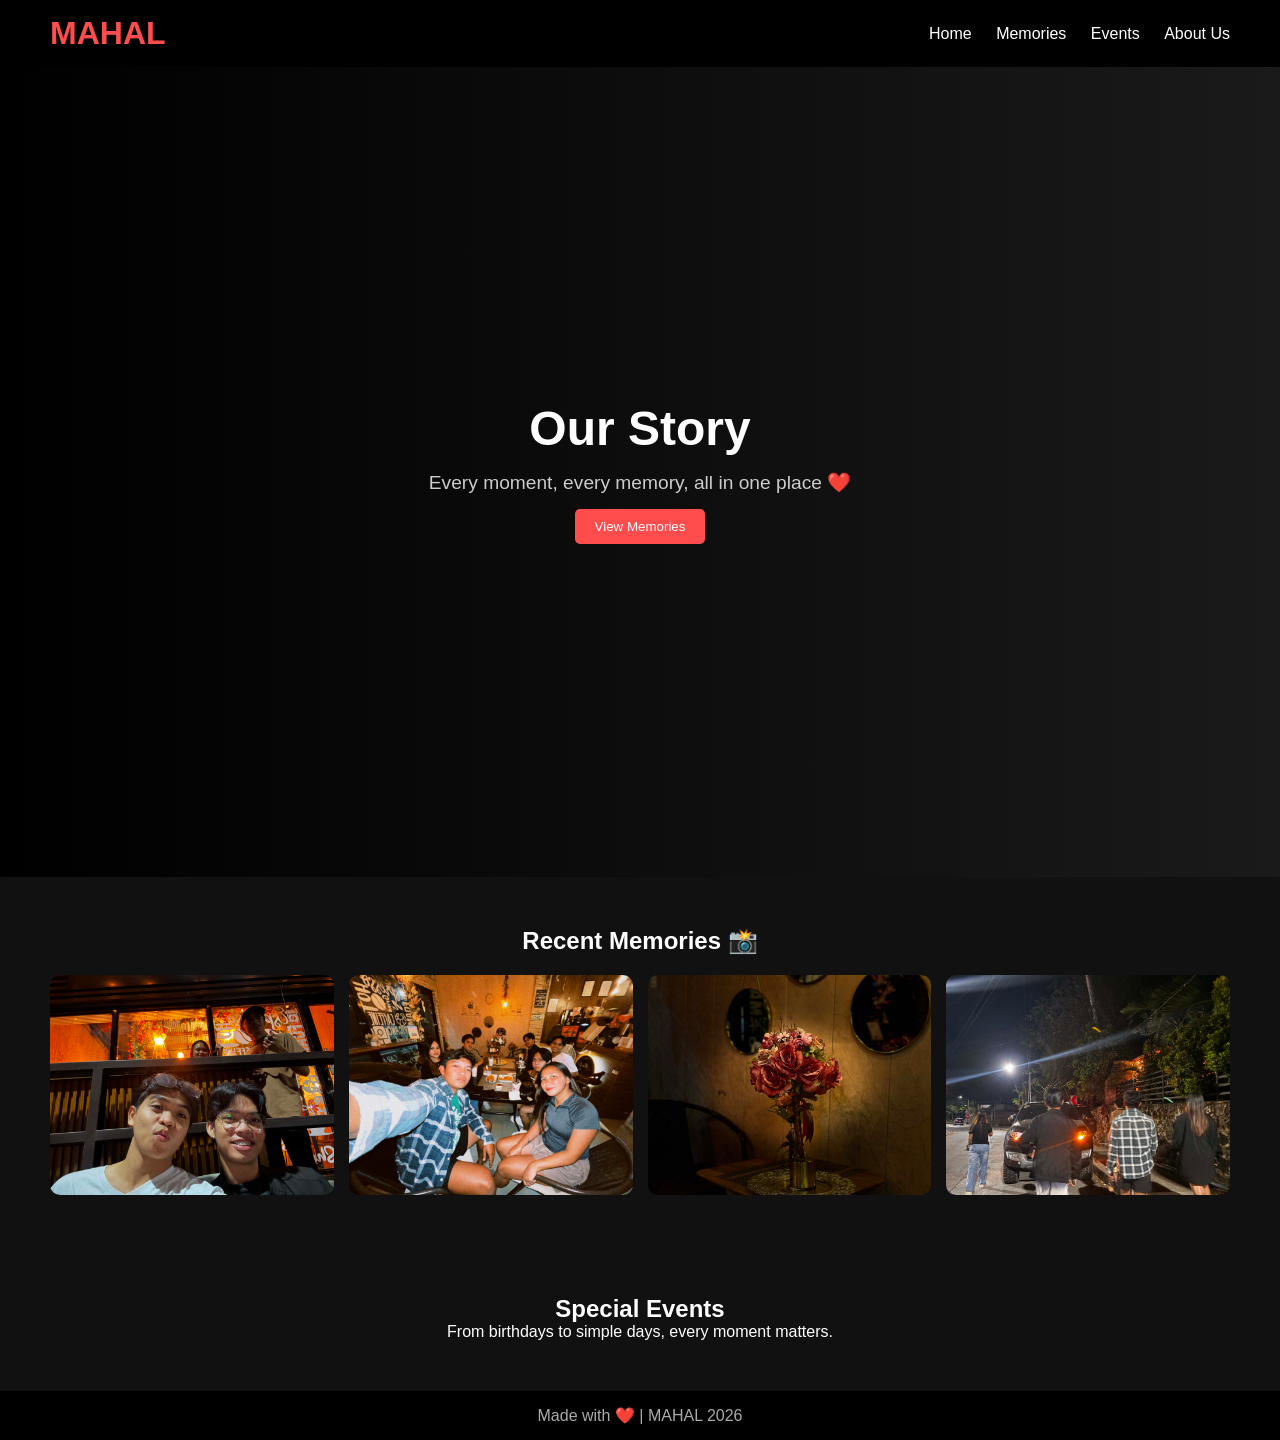
==== homepage.html @ 2b026a93 "initial commit" ====
<!doctype html>
<html lang="en">
  <head>
    <meta charset="UTF-8" />
    <meta name="viewport" content="width=device-width, initial-scale=1.0" />
    <title>MAHAL</title>

    <link rel="stylesheet" href="homepage_style.css" />
    <link rel="stylesheet" href="homepage_script.js" />
  </head>

  <body>
    <!-- Navbar -->
    <header>
      <h1>MAHAL</h1>
      <nav>
        <a href="homepage.html">Home</a>
        <a href="Memories.html">Memories</a>
        <a href="Occasions/Event.html">Events</a>
        <a href="#">About Us</a>
      </nav>
    </header>

    <!-- Hero Section -->
    <div class="hero">
      <div>
        <h2>Our Story</h2>
        <p>Every moment, every memory, all in one place ❤️</p>
        <button class="btn">View Memories</button>
      </div>
    </div>

    <!-- Memory Gallery Preview -->
    <section class="gallery">
      <h2>Recent Memories 📸</h2>

      <div class="gallery-container">
        <img src="Estratto/img0.jpg" alt="Memory" />
        <img src="Estratto/img2.jpg" alt="Memory" />
        <img src="Estratto/img5.jpg" alt="Memory" />
        <img src="Estratto/img4.jpg" alt="Memory" />
      </div>
    </section>

    <!-- Modal -->
    <div class="modal" id="modal">
      <span class="close">&times;</span>
      <img class="modal-content" id="modal-img" />

      <div class="controls">
        <span id="prev">&#10094;</span>
        <span id="next">&#10095;</span>
      </div>
    </div>

    <!-- Events Section -->
    <section class="events">
      <h2>Special Events</h2>
      <p>From birthdays to simple days, every moment matters.</p>
    </section>

    <!-- Footer -->
    <footer>
      <p>Made with ❤️ | MAHAL 2026</p>
    </footer>
  </body>
</html>
---- homepage_style.css ----
* {
  margin: 0;
  padding: 0;
  box-sizing: border-box;
  font-family: Arial, sans-serif;
}

body {
  background-color: #111;
  color: #fff;
}

header {
  background: #000;
  padding: 15px 50px;
  display: flex;
  justify-content: space-between;
  align-items: center;
}

header h1 {
  color: #ff4d4d;
}

nav a {
  margin-left: 20px;
  text-decoration: none;
  color: #fff;
  transition: 0.3s;
}

nav a:hover {
  color: #ff4d4d;
}

.hero {
  height: 90vh;
  display: flex;
  justify-content: center;
  align-items: center;
  text-align: center;
  background: linear-gradient(to right, #000, #1a1a1a);
}

.hero h2 {
  font-size: 3rem;
}

.hero p {
  margin: 15px 0;
  font-size: 1.2rem;
  color: #ccc;
}

.btn {
  padding: 10px 20px;
  background: #ff4d4d;
  border: none;
  color: #fff;
  cursor: pointer;
  border-radius: 5px;
  transition: 0.3s;
}

.btn:hover {
  background: #e60000;
}

section {
  padding: 50px;
  text-align: center;
}

footer {
  background: #000;
  text-align: center;
  padding: 15px;
  color: #aaa;
}

.gallery {
  padding: 50px;
  text-align: center;
}

.gallery-container {
  margin-top: 20px;
  display: grid;
  grid-template-columns: repeat(auto-fit, minmax(200px, 1fr));
  gap: 15px;
}

.gallery-container img {
  width: 100%;
  height: 200px;
  object-fit: cover;
  border-radius: 10px;
  transition: 0.3s;
}

.gallery-container img:hover {
  transform: scale(1.05);
}
/* Gallery */
.gallery {
  padding: 50px;
  text-align: center;
}

.gallery-container {
  margin-top: 20px;
  display: grid;
  grid-template-columns: repeat(auto-fit, minmax(200px, 1fr));
  gap: 15px;
}

.gallery-container img {
  width: 100%;
  height: 220px;
  object-fit: cover;
  border-radius: 10px;
  cursor: pointer;
  transition: 0.3s;
}

.gallery-container img:hover {
  transform: scale(1.05);
}

/* Modal */
.modal {
  display: none;
  position: fixed;
  z-index: 999;
  padding-top: 50px;
  left: 0;
  top: 0;
  width: 100%;
  height: 100%;
  background-color: rgba(0, 0, 0, 0.9);
}

.modal-content {
  display: block;
  margin: auto;
  max-width: 80%;
  max-height: 80%;
  border-radius: 10px;
}

/* Close button */
.close {
  position: absolute;
  top: 20px;
  right: 40px;
  color: white;
  font-size: 35px;
  cursor: pointer;
}

/* Controls */
.controls span {
  position: absolute;
  top: 50%;
  color: white;
  font-size: 40px;
  cursor: pointer;
  padding: 10px;
  user-select: none;
}

#prev {
  left: 20px;
}

#next {
  right: 20px;
}
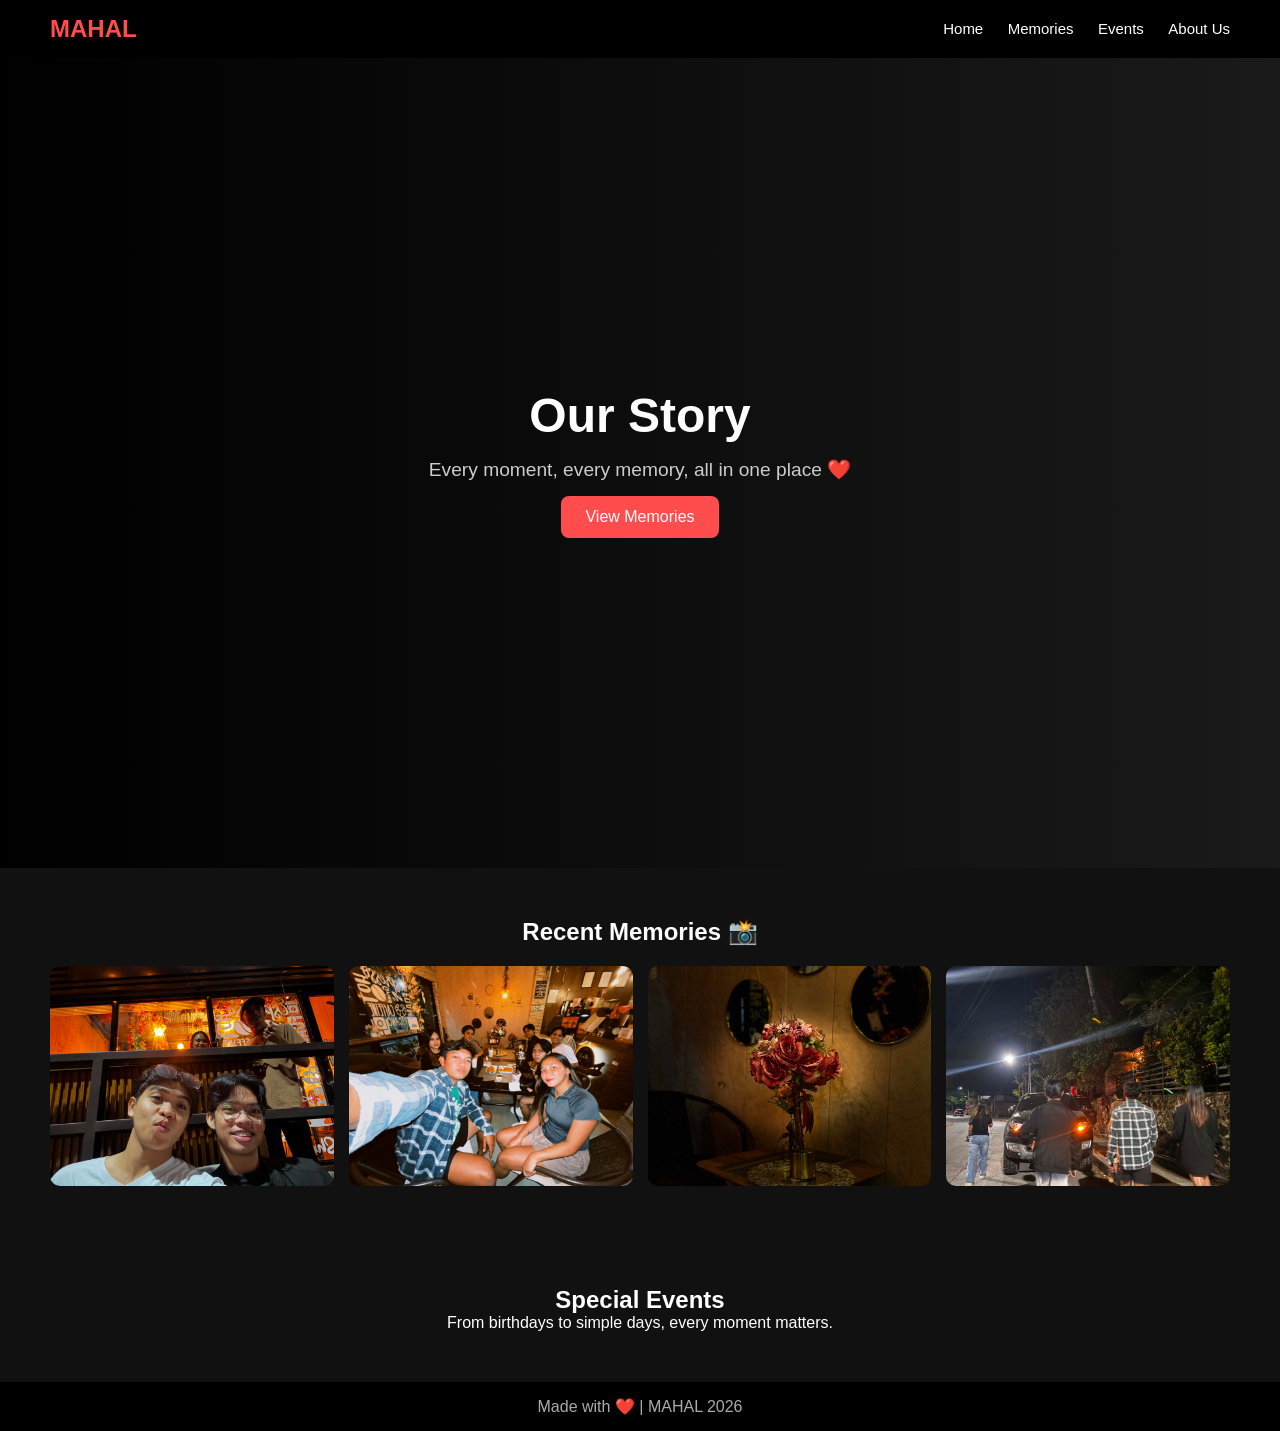
==== commit f75067b0: "Update" ====
--- a/homepage.html
+++ b/homepage.html
@@ -7,11 +7,12 @@
 
     <link rel="stylesheet" href="homepage_style.css" />
     <link rel="stylesheet" href="homepage_script.js" />
+    <!-- Navbar -->
+    <link rel="stylesheet" href="header.css" />
   </head>
 
   <body>
-    <!-- Navbar -->
-    <header>
+    <header class="main-header">
       <h1>MAHAL</h1>
       <nav>
         <a href="homepage.html">Home</a>
@@ -26,7 +27,7 @@
       <div>
         <h2>Our Story</h2>
         <p>Every moment, every memory, all in one place ❤️</p>
-        <button class="btn">View Memories</button>
+        <a href="Occasions/Event.html" class="btn">View Memories</a>
       </div>
     </div>
 
--- a/homepage_style.css
+++ b/homepage_style.css
@@ -8,18 +8,6 @@
 body {
   background-color: #111;
   color: #fff;
-}
-
-header {
-  background: #000;
-  padding: 15px 50px;
-  display: flex;
-  justify-content: space-between;
-  align-items: center;
-}
-
-header h1 {
-  color: #ff4d4d;
 }
 
 nav a {
@@ -176,3 +164,51 @@
 #next {
   right: 20px;
 }
+
+/* ===== Base Button ===== */
+.btn {
+  display: inline-block;
+  padding: 12px 24px;
+  background: #ff4d4d;
+  color: #fff;
+  text-decoration: none;
+  border-radius: 8px;
+  transition: 0.3s ease;
+}
+
+/* Hover effect */
+.btn:hover {
+  background: #e60000;
+  transform: scale(1.05);
+}
+
+/* ===== HEARTBEAT FLOATING EFFECT ===== */
+.heartbeat {
+  animation: float 3s ease-in-out infinite;
+}
+
+.heartbeat:hover {
+  animation: heartbeat 0.6s infinite;
+}
+
+@keyframes float {
+  0%,
+  100% {
+    transform: translateY(0);
+  }
+  50% {
+    transform: translateY(-6px);
+  }
+}
+
+@keyframes heartbeat {
+  0% {
+    transform: scale(1);
+  }
+  50% {
+    transform: scale(1.08);
+  }
+  100% {
+    transform: scale(1);
+  }
+}
--- a/header.css
+++ b/header.css
@@ -0,0 +1,32 @@
+/* ===== GLOBAL HEADER STYLE ===== */
+
+.main-header {
+  background: #000;
+  padding: 15px 50px;
+  display: flex;
+  justify-content: space-between;
+  align-items: center;
+  position: sticky;
+  top: 0;
+  z-index: 1000;
+}
+
+/* Logo */
+.main-header h1 {
+  color: #ff4d4d;
+  font-size: 24px;
+  margin: 0;
+}
+
+/* Navigation */
+.main-header nav a {
+  margin-left: 20px;
+  text-decoration: none;
+  color: #fff;
+  transition: 0.3s;
+  font-size: 15px;
+}
+
+.main-header nav a:hover {
+  color: #ff4d4d;
+}
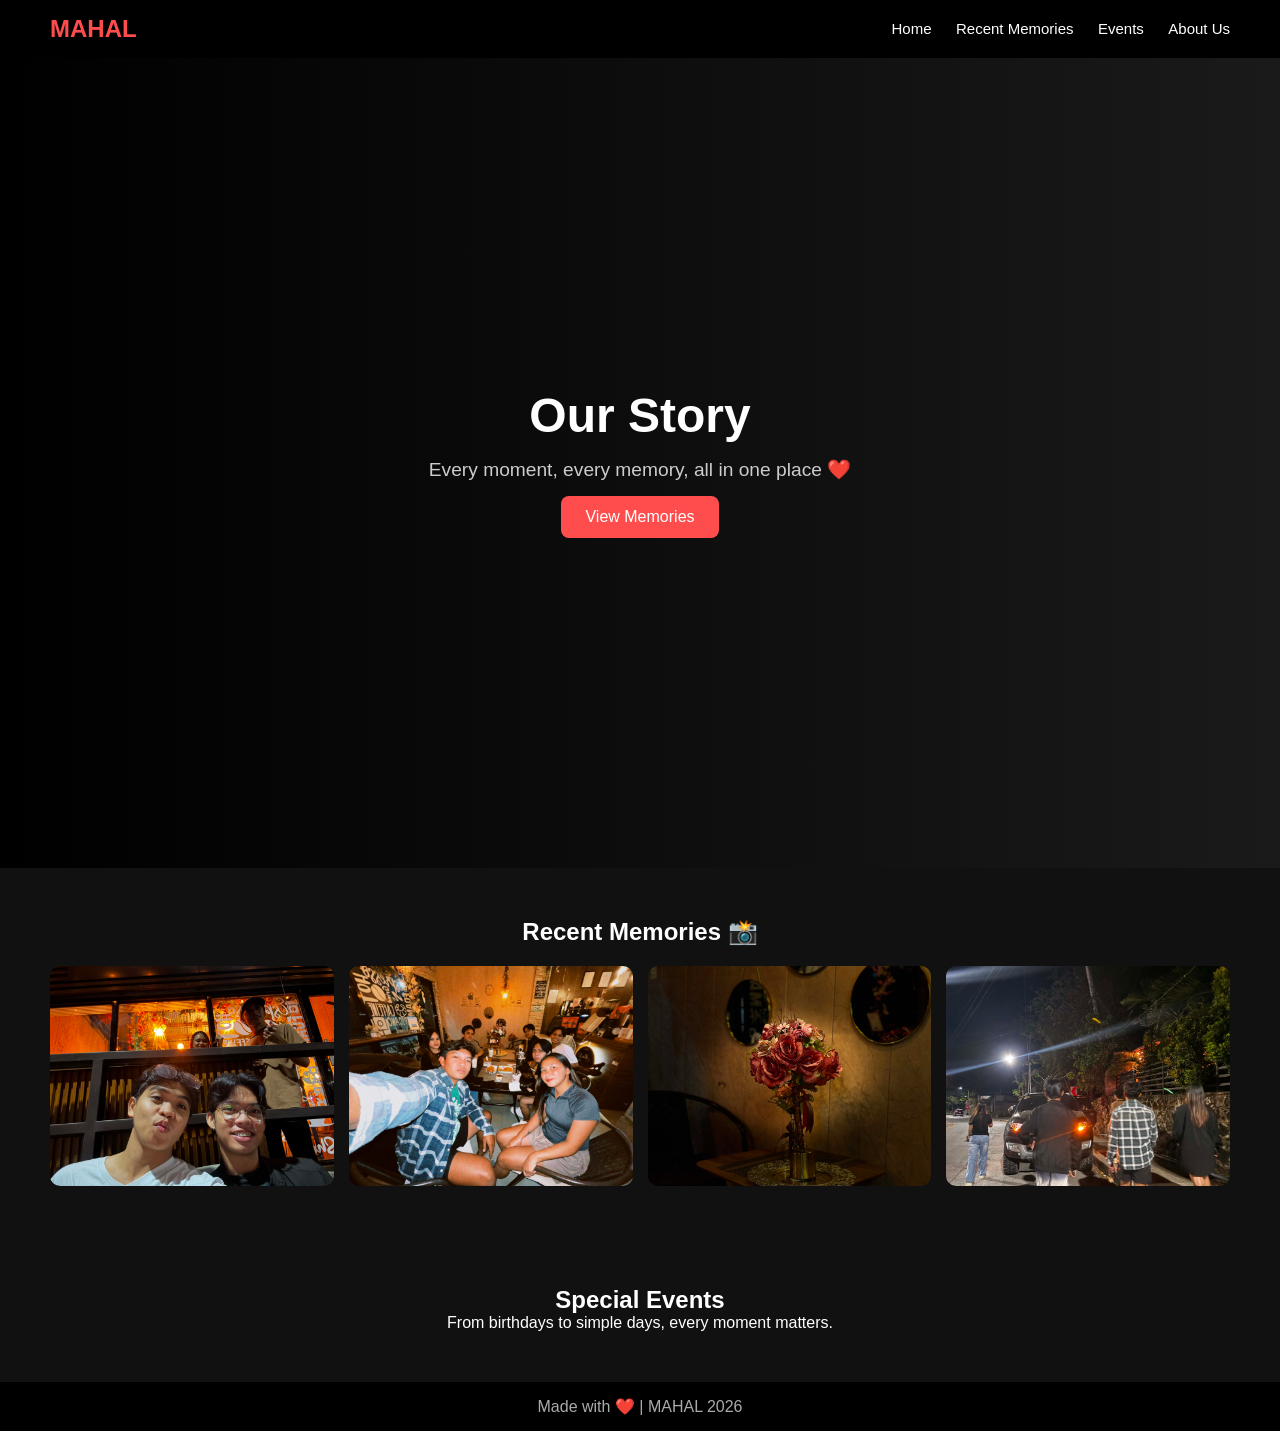
==== commit a6b12d26: "upt" ====
--- a/homepage.html
+++ b/homepage.html
@@ -16,7 +16,7 @@
       <h1>MAHAL</h1>
       <nav>
         <a href="homepage.html">Home</a>
-        <a href="Memories.html">Memories</a>
+        <a href="Memories.html">Recent Memories</a>
         <a href="Occasions/Event.html">Events</a>
         <a href="#">About Us</a>
       </nav>
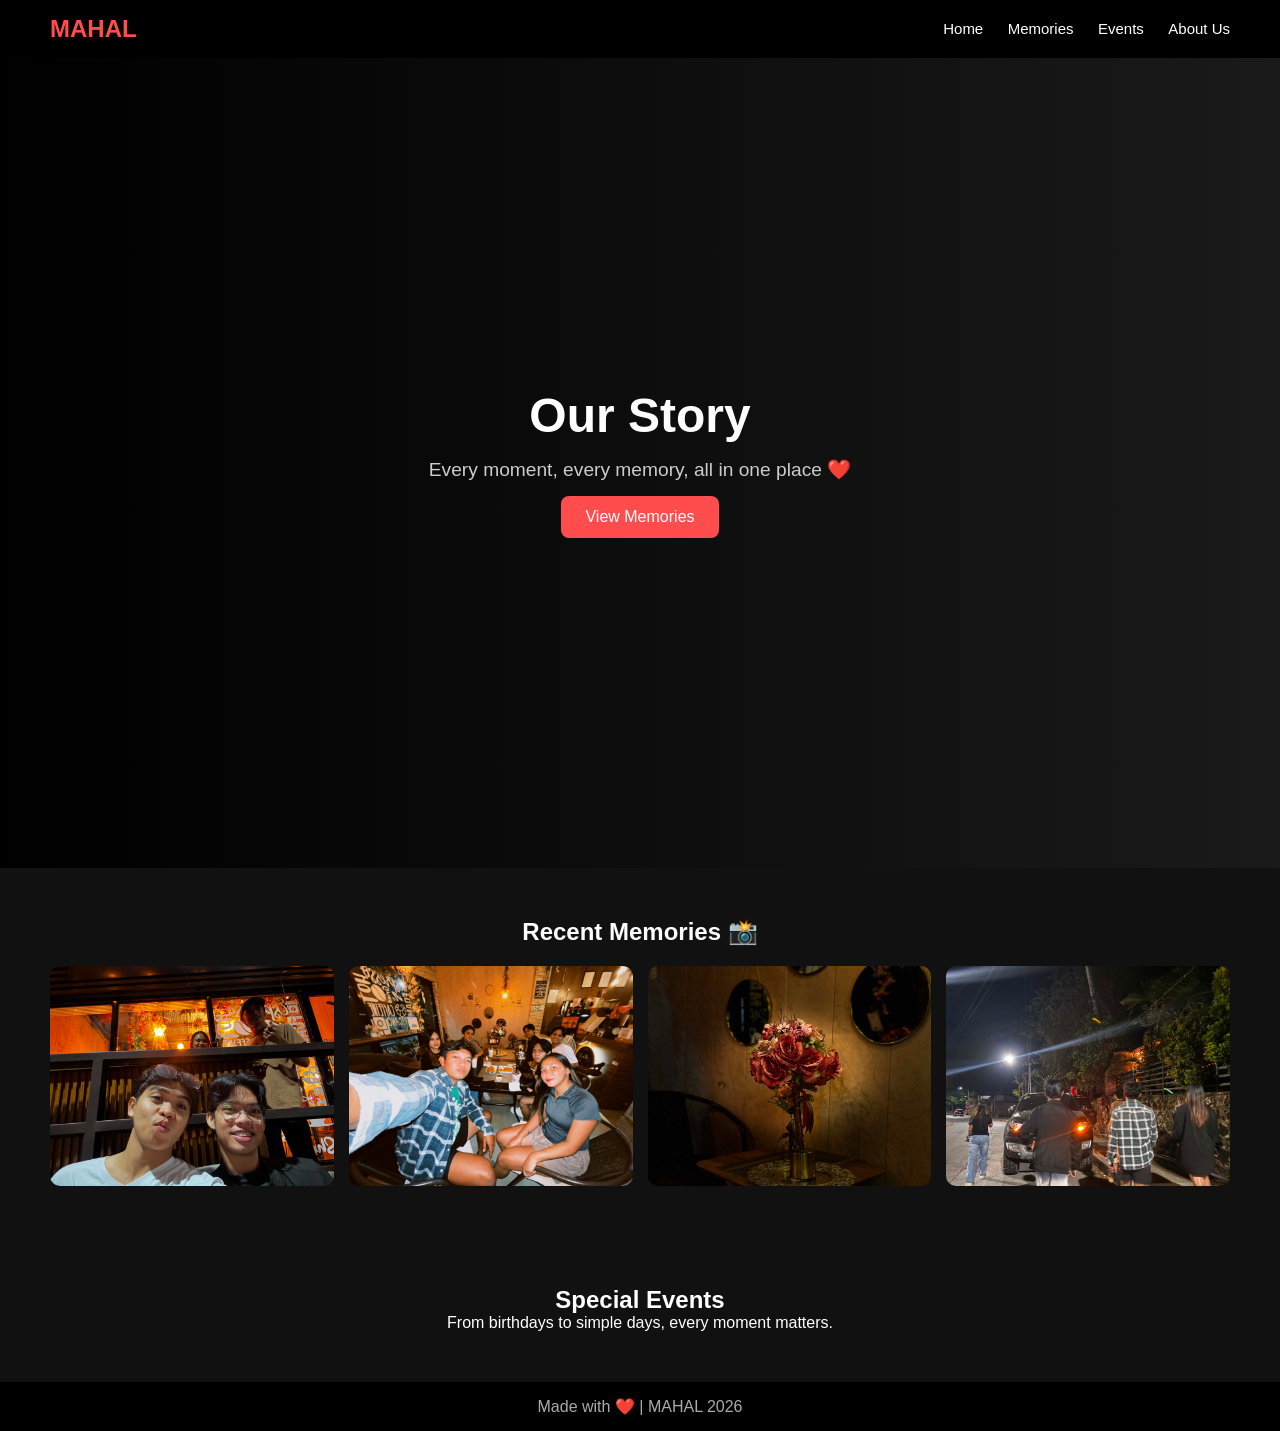
==== commit a8fa5444: "yes" ====
--- a/homepage.html
+++ b/homepage.html
@@ -16,7 +16,7 @@
       <h1>MAHAL</h1>
       <nav>
         <a href="homepage.html">Home</a>
-        <a href="Memories.html">Recent Memories</a>
+        <a href="Memories.html">Memories</a>
         <a href="Occasions/Event.html">Events</a>
         <a href="#">About Us</a>
       </nav>
